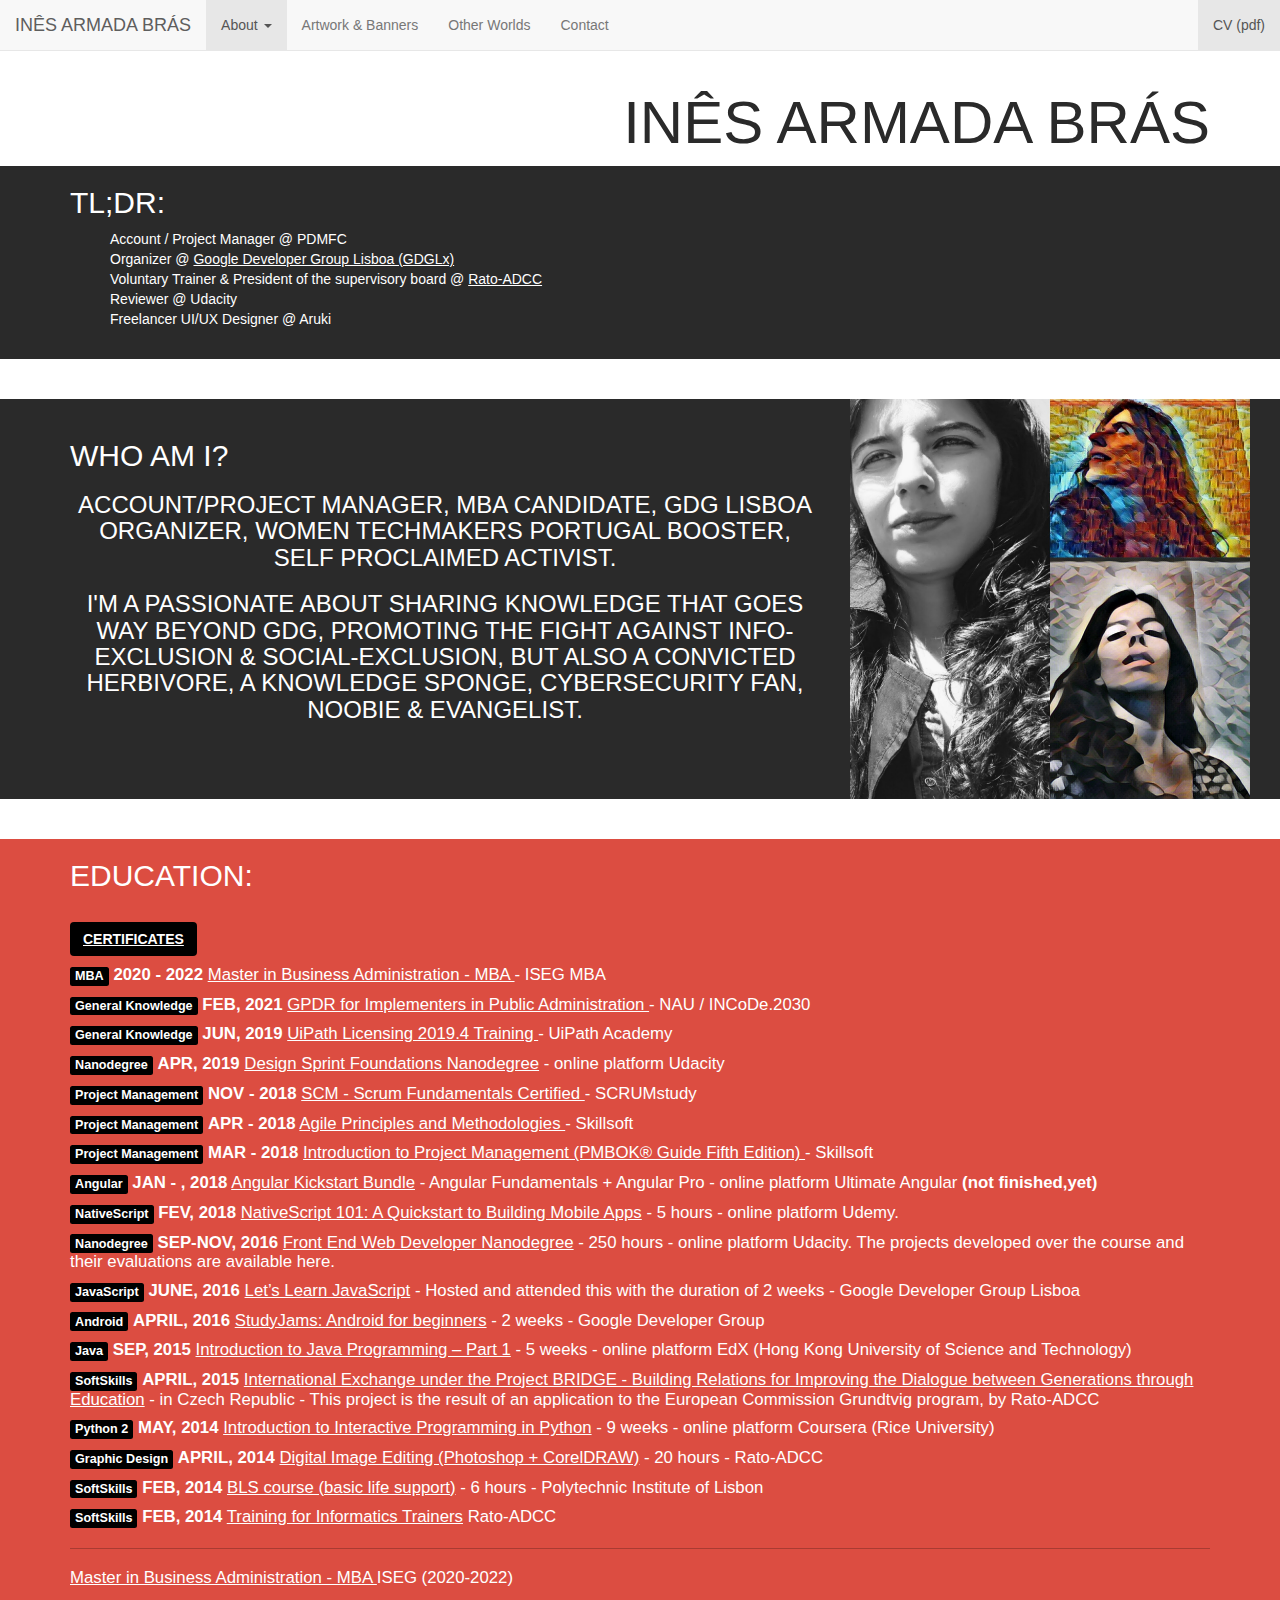
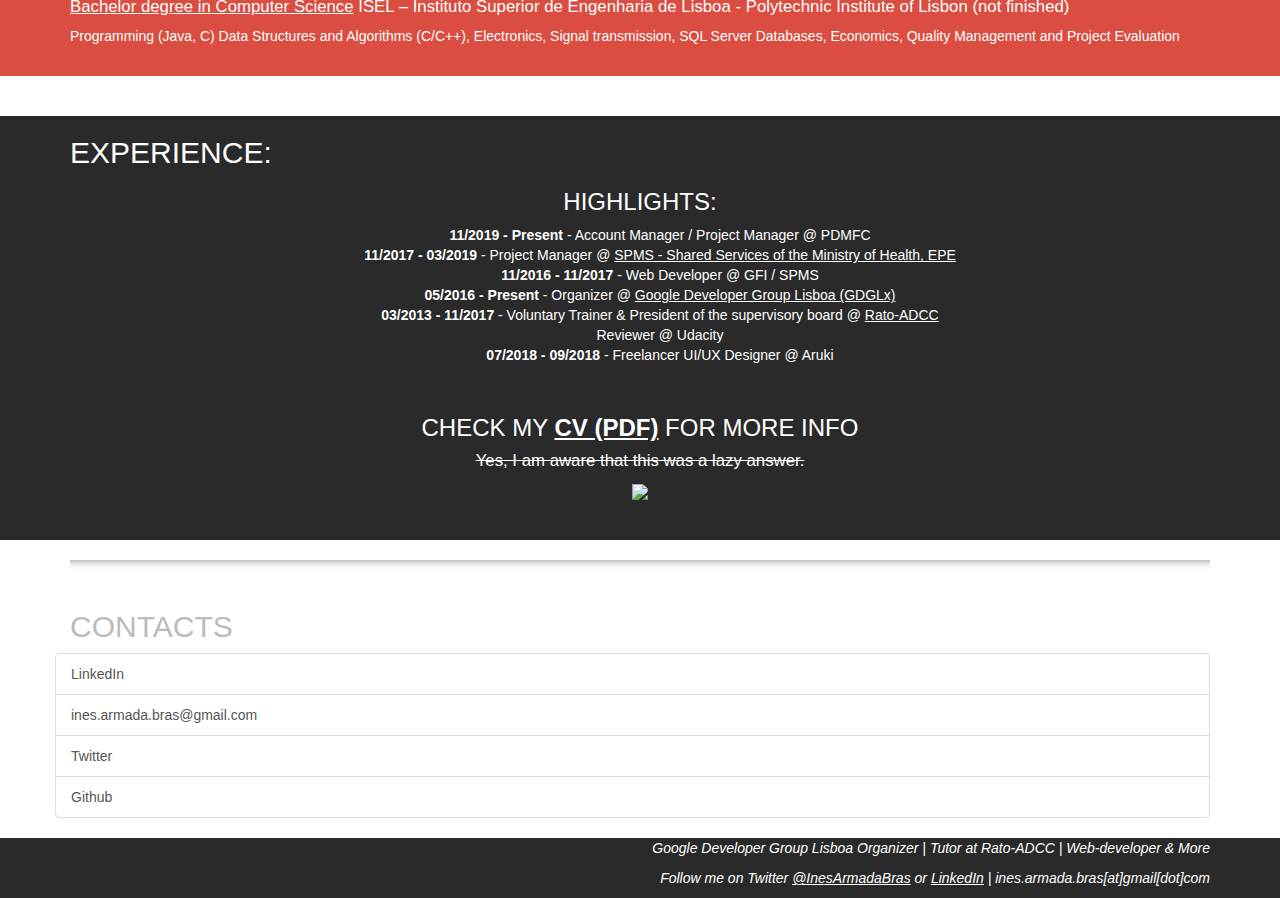
==== index.html @ a8782c2c "Update index.html" ====
<!DOCTYPE html>
<html lang="en">
    <head>
        <meta charset="utf-8">
        <meta http-equiv="X-UA-Compatible" content="IE=edge">
        <meta name="viewport" content="width=device-width, initial-scale=1.0" />
        <title>Ines Armada Bras</title>
        <link rel="stylesheet" href="css/normalize.min.css">
        <link rel="stylesheet" href="css/bootstrap.min.css">

        <style>
            body,p{color:#2a2a2a}.articlethin H4,.textwho,body{font-family:Lato,sans-serif}.textbg1 a,.textbg2 a{text-decoration:underline}*{-webkit-box-sizing:border-box;-moz-box-sizing:border-box;-ms-box-sizing:border-box;box-sizing:border-box}body{padding-top:70px;font-weight:300}.text-thin,.textwho{font-weight:100}h1,h2,h3{text-transform:uppercase}.text-muted{color:#bcbbbb}.container hr{height:10px;border:0;box-shadow:inset 0 10px 10px -10px rgba(0,0,0,.5)}.logo{margin-top:20px}.logo img{max-height:100px;height:100%}.title-super{font-size:60px}.subtitle{color:#dc4c40}.textbg1,.textbg1 a,.textbg1 p,.textbg1 small,.textbg2 a,em{color:#fff}.images img{border:1px solid #6f9f75}footer{text-align:right;flex-direction:column;vertical-align:text-bottom}@media only screen and (max-width:500px){.logo img{max-height:80px;height:100%;margin-top:10px}}ul{list-style-type:none}.bg1{background-color:#2a2a2a}.bg2{background-color:#dc4d41}.bg3{background-color:#f4aa0b}.who{margin-bottom:0;margin-top:0}.articlethin H4{font-weight:300;font-size:1.2em}.black{color:#000}.tag-black{background:#000;color:#fff}.thin hr{height:1px;border:0;box-shadow:0}@media only screen and (max-width:500px){.me img{position:center;margin:auto;width:100%;padding:10px}}.fa{margin-right:10px;padding-right:10px}
        </style>

    </head>
    <body>
        <nav class="navbar navbar-default navbar-fixed-top">
            <div class="container-fluid">
                <!-- Brand and toggle get grouped for better mobile display -->
                <div class="navbar-header">
                    <button type="button" class="navbar-toggle collapsed" data-toggle="collapse" data-target="#bs-example-navbar-collapse-1" aria-expanded="false">
                    <span class="sr-only">Toggle navigation</span>
                    <span class="icon-bar"></span>
                    <span class="icon-bar"></span>
                    <span class="icon-bar"></span>
                    </button>
                    <a class="navbar-brand text-thin" href="#">INÊS ARMADA BRÁS</a>
                </div>
                <div class="collapse navbar-collapse" id="bs-example-navbar-collapse-1">
                    <ul class="nav navbar-nav">

                        <li class="active dropdown">
                            <a href="#" class="dropdown-toggle" data-toggle="dropdown" role="button" aria-haspopup="true" aria-expanded="false">About <span class="caret"></span></a>
                            <ul class="dropdown-menu">
                                <li><a href="#tldr">TL;DR</a>
                                </li>
                                <li><a href="#whoami">Who am I?</a>
                                </li>
                                <li><a href="#education">Education</a>
                                </li>
                                <li><a href="#exp">Exp</a>
                                </li>

                            </ul>
                        </li>

                        <!--<li class="dropdown">
                            <a href="#" class="dropdown-toggle" data-toggle="dropdown" role="button" aria-haspopup="true" aria-expanded="false">Projects <span class="caret"></span></a>
                            <ul class="dropdown-menu">
                                <li><a href="#nanodegree">Nanodegree Projects</a>
                                </li>
                                <li role="separator" class="divider"></li>
                                <li><a href="#general">General</a>
                                </li>
                            </ul>
                        </li>
                        <li><a href="#newspapers">Newspapers & More </a>-->
                        </li>
                        <li><a href="gallery.html">Artwork & Banners</a>
                        </li>
                        <li><a href="https://inesarmadabras.portfoliobox.net/outrosprojectos">Other Worlds</a>
                        </li>
                        <li><a href="#contact">Contact</a>
                        </li>
                    </ul>
                    <ul class="nav navbar-nav navbar-right">
                        <li class="active"><a href="https://drive.google.com/open?id=0B-LnqCYP1RM3Q1ZCM2tGcGJHWlk">CV (pdf)</a>
                        </li>
                    </ul>
                </div>
            </div>
        </nav>
        <div id="max-container">
            <div class="container">
                <!-- CONTAINER: TITLES-->
                <header class="row">
                    <div class="titles col-md-12 text-right text-uppercase">
                        <h1 class="title-super text-thin">Inês Armada Brás</h1>
                    </div>
                </header>
            </div>
            <!-- CONTAINER: TITLES END-->
            <div id="tldr" class="bg1 textbg1">
                <!-- container w/ background -->
                <div class="container">
                    <!-- intro START -->
                    <section class="row">
                        <div class="col-md-12">
                            <h2 class="text-thin">TL;DR:</h2>
                            <article>
                                <ul>
                                    <li>Account / Project Manager @ PDMFC </li>
                                    <li> Organizer @ <a href="http://gdglisbon.xyz">Google Developer Group Lisboa (GDGLx)</a> </li>
                                    <li> Voluntary Trainer & President of the supervisory board @ <a href="http://rato-adcc.pt/index.php/pt/rato-adcc/quem-somos">Rato-ADCC</a> </li>
                                    <li> Reviewer @ Udacity</li>
                                    <li> Freelancer UI/UX Designer @ Aruki</li>
                                 
                                    
                                </ul>
                               <br>
                            </article>

                        </div>
                    </section>
                </div>
                <!-- intro END -->
            </div>
            <!-- container w/ background END -->
<br><br>
            <div id="whoami" class="bg1 textbg1">
                <!-- container w/ background -->
                <div  class="container">
                    <!-- intro START -->
                    <section class="row">

                            <article class="who">

                                <div class="col-xs-12 col-md-8">
                                    <br>
                                    <h2 class="text-thin">Who am I?</h2>
                                    <h3 class="text-center textwho">Account/Project Manager, MBA candidate, GDG Lisboa Organizer, Women Techmakers Portugal Booster, self proclaimed activist.</h3>
                                    <h3 class="text-center textwho">I'm a passionate about sharing knowledge that goes way beyond GDG,
                                    promoting the fight against info-exclusion & social-exclusion, but also a
                                    convicted herbivore, a knowledge sponge, cybersecurity fan, noobie & evangelist. </h3>


                                    <h3><a href="https://twitter.com/@InesArmadaBras"><i class="fa fa-twitter" aria-hidden="true"></i></a>
                                        <a href="https://medium.com/@InesArmadaBras"><i class="fa fa-medium" aria-hidden="true"></i></a>
                                        <a href="https://plus.google.com/+InesArmadaBras"><i class="fa fa-google-plus-official" aria-hidden="true"></i></a>
                                        <a href="https://github.com/inesarmadabras"><i class="fa fa-github" aria-hidden="true"></i></a>
                                        <a href="https://www.linkedin.com/in/inesarmadabras/"><i class="fa fa-linkedin" aria-hidden="true"></i></a>
                                        <a href="https://t.me/iabras"><i class="fa fa-telegram" aria-hidden="true"></i></a>
                                      

                                    </h3>

                                </div>
                                <div class="col-xs-12 col-md-4 me">
                                    <img width="400px" align="center"  src="images\pic1.jpg">
                                </div>


                            </article>


                    </section>
                </div>
                <!-- intro END -->
            </div>
            <!-- container w/ background END -->
            <br><br>
            <div id="education" class="bg2 textbg1">
                <!-- container w/ background -->
                <div id="intro" class="container">
                    <!-- intro START -->
                    <section class="row">
                        <div class="col-md-12">
                            <h2 class="text-thin">Education:</h2>
                          
                           <br><a href="https://drive.google.com/open?id=1KNKcUapvrqcTPhxHJ2Tp8j8IBgNUdBYh" class="btn tag-black"><strong>CERTIFICATES</strong></a>
      
                      
                            <article class="articlethin thin">
                                <H4><span class="tag tag-black">MBA</span> <b>2020 - 2022</b> <u>Master in Business Administration - MBA </u> - ISEG MBA</H4>
                                
                                 <H4><span class="tag tag-black">General Knowledge</span> <b>FEB, 2021</b> <u>GPDR for Implementers in Public Administration </u> - NAU / INCoDe.2030</H4>
                                
                                <H4><span class="tag tag-black">General Knowledge</span> <b>JUN, 2019</b> <u>UiPath Licensing 2019.4 Training </u> - UiPath Academy</H4>
                                
                                <H4><span class="tag tag-black">Nanodegree</span> <b>APR, 2019</b> <u>Design Sprint Foundations Nanodegree</u> - online platform Udacity</H4>
            
                                <H4><span class="tag tag-black">Project Management </span> <b>NOV - 2018</b> <u> SCM - Scrum Fundamentals Certified </u> - SCRUMstudy </b> </H4>
                            
                                <H4><span class="tag tag-black">Project Management </span> <b>APR - 2018</b> <u> Agile Principles and Methodologies </u> - Skillsoft </b> </H4>

                                <H4><span class="tag tag-black">Project Management </span> <b>MAR - 2018</b> <u>Introduction to Project Management (PMBOK® Guide Fifth Edition) </u> - Skillsoft </b> </H4>
                               
                                <H4><span class="tag tag-black">Angular</span> <b>JAN -  , 2018</b> <u>Angular Kickstart Bundle</u> - Angular Fundamentals + Angular Pro - online platform Ultimate Angular <b>(not finished,yet)</b> </H4>
                                <H4><span class="tag tag-black">NativeScript</span> <b>FEV, 2018</b> <u>NativeScript 101: A Quickstart to Building Mobile Apps</u> - 5 hours - online platform Udemy. </H4>
                                <H4><span class="tag tag-black">Nanodegree</span> <b>SEP-NOV, 2016</b> <u>Front End Web Developer Nanodegree</u> - 250 hours - online platform Udacity. The projects developed over the course and their evaluations are available
                                        here. </H4>

                                <H4><span class="tag tag-black">JavaScript</span> <b>JUNE, 2016</b> <u> Let’s Learn JavaScript</u> - Hosted and attended this with the duration of 2 weeks - Google Developer Group Lisboa</H4>

                                <H4><span class="tag tag-black">Android</span> <b>APRIL, 2016</b> <u> StudyJams: Android for beginners</u> - 2 weeks -  Google Developer Group</H4>

                                <H4><span class="tag tag-black">Java</span> <b>SEP, 2015</b> <u>Introduction to Java Programming – Part 1</u> -  5 weeks - online platform EdX (Hong Kong University of Science and Technology)</H4>

                                <H4><span class="tag tag-black">SoftSkills</span> <b>APRIL, 2015</b> <u>International Exchange under the Project BRIDGE - Building Relations for
                                    Improving the Dialogue between Generations through Education</u> -  in Czech Republic - This project is the result of an application to the European Commission Grundtvig
                                    program, by Rato-ADCC</H4>

                                <H4><span class="tag tag-black">Python 2</span> <b>MAY, 2014</b> <u>Introduction to Interactive Programming in Python</u> - 9 weeks - online platform Coursera (Rice University)</H4>

                                <H4><span class="tag tag-black">Graphic Design</span> <b>APRIL, 2014</b> <u>Digital Image Editing (Photoshop + CorelDRAW)</u> - 20 hours - Rato-ADCC</H4>
                                <H4><span class="tag tag-black">SoftSkills</span> <b>FEB, 2014</b> <u>BLS course (basic life support)</u> - 6 hours - Polytechnic Institute of Lisbon</H4>
                                <H4><span class="tag tag-black">SoftSkills</span> <b>FEB, 2014</b> <u>Training for Informatics Trainers</u> Rato-ADCC</H4>
                                <hr>

                    <H4><u>Master in Business Administration - MBA </u>  ISEG (2020-2022)</H4>
                    <H4><u>Bachelor degree in Computer Science</u>  ISEL – Instituto Superior de Engenharia de Lisboa - Polytechnic Institute of Lisbon (not finished)</H4>
                                <p>Programming (Java, C) Data Structures and Algorithms (C/C++), Electronics, Signal
                                transmission, SQL Server Databases, Economics, Quality Management and Project
                                    Evaluation</p>
                                <br>
                            </article>

                        </div>
                    </section>
                </div>
                <!-- intro END -->
            </div>
            <!-- container w/ background END -->
            <br><br>
            <div id="exp" class="bg1 textbg1">
                <!-- container w/ background -->
                <div  class="container">
                    <!-- intro START -->
                    <section class="row">
                        <div class="col-md-12">
                            <h2 class="text-thin">Experience:</h2>
                            <article class="articlethin thin text-center">
                                            <h3>Highlights:</h3>             
                                <ul>
                                    <li><b>11/2019 - Present</b> -  Account Manager / Project Manager @ PDMFC</a> </li>
                                    <li><b>11/2017 - 03/2019</b> -  Project Manager @ <a href="http://spms.min-saude.pt/a-spms/">  SPMS - Shared Services of the Ministry of Health, EPE</a> </li>
                            <li><b>11/2016 - 11/2017</b> -  Web Developer @ GFI / SPMS</a> </li>        
                            <li><b>05/2016 - Present</b> - Organizer @ <a href="http://gdglisbon.xyz">Google Developer Group Lisboa (GDGLx)</a> </li>
                                    <li><b>03/2013 - 11/2017</b> - Voluntary Trainer & President of the supervisory board @ <a href="http://rato-adcc.pt/index.php/pt/rato-adcc/quem-somos">Rato-ADCC</a> </li>
                                    <li> Reviewer @ Udacity</li>
                                    <li> <b>07/2018 - 09/2018 </b> - Freelancer UI/UX Designer @ Aruki</li>
                                 
                                    
                                </ul>
                               <br>
                         
                                <h3>Check my <a href="https://drive.google.com/open?id=0B-LnqCYP1RM3Q1ZCM2tGcGJHWlk"><b>CV (pdf)</b></a> for more info</H4>
                                <h4><strike>Yes, I am aware that this was a lazy answer.</strike></h4>
                                    <img width="150px" src="http://i.imgur.com/nHHwMQR.gif">
                                    <br> <br> <br>
                            </article>

                        </div>
                    </section>
                </div>
                <!-- intro END -->
            </div>
            <!-- container w/ background END -->

 <!--
            <div id="nanodegree" class="container">
                <section class="row">
                    <div class="col-md-12">
                        <br> <br>
                        <h2 class="text-muted">Projects</h2>
                   
                        <h3 class="text-muted">Udacity FrontEnd Web Developer Nanodegree Projects</h3>
                    </div>
                </section>
                <section class="row">
                    <div class="col-md-12">
                        <h4 class="text-center">Between September and November 2016 I did an online course through Udacity platform - Front End Web Developer Nanodegree. It was an enriching experience in which I had the opportunity to improve my knowledge of front-end development, learning new techniques and tools. These are the projects over the 6 modules of the course, with the revisions.</h4>
                        <span class="tag tag-black">HTML</span>
                        <span class="tag tag-black">CSS</span>
                        <span class="tag tag-primary">Bootstrap</span>
                        <span class="tag tag-black">JavaScript</span>
                        <span class="tag tag-black">jQuery</span>
                        <span class="tag tag-black">OOP</span>
                        <span class="tag tag-primary">Web Performance </span>
                        <span class="tag tag-primary">KnockoutJS</span>
                        <span class="tag tag-black">third-party APIs</span>
                        <span class="tag tag-black">JavaScript Testing</span>
                        <div class="text-right"><br><a href="certificate.pdf" class="btn tag-black"><strong>CERTIFICATE</strong></a>
                       <a href="https://www.udacity.com/course/front-end-web-developer-nanodegree--nd001" class="btn btn-primary"><strong>LEARN MORE ABOUT THIS COURSE HERE</strong></a>
                            <br>
                        </div>
                    </div>
                </section>
                <br>
                <section class="projects row text-center">
     
                    <article class="col-md-4">
                        <img class="images img-responsive" src="images/f4.png" alt="Taxi vs Uber Game" data-toggle="modal" data-target="#project4">
                        <h3 class="imgtitle">Nanodegree: Taxi vs Uber Game</h3>
                        <p><a href="https://inesarmadabras.github.io/TaxiVSUber_Arcade">inesarmadabras.github.io/TaxiVSUber_Arcade</a>
                        </p>
                    </article>
                    <article class="col-md-4">
                        <img class="images img-responsive" src="images/f6.png" alt="Neighborhood Map" data-toggle="modal" data-target="#project6">
                        <h3 class="imgtitle">Nanodegree: Neighborhood Map</h3>
                        <p><a href="https://inesarmadabras.github.io/nanodegree-neighborhood-map2/dist">inesarmadabras.github.io/Neighborhood-Map-Project</a>
                        </p>
                    </article>
                    <article class="col-md-4">
                        <img class="images img-responsive" src="images/f5.png" alt="Udacity Resume" data-toggle="modal" data-target="#project5">
                        <h3 class="imgtitle">Nanodegree: Resume</h3>
                        <p><a href="https://inesarmadabras.github.io/P2-Udacity-Resume/">inesarmadabras.github.io/P2-Udacity-Resume</a>
                        </p>
                    </article>
                </section>
                <section class="projects row text-center">
                  
                    <article class="col-md-4">
                        <img class="images img-responsive" src="images/f7.png" alt="Website Optimization" data-toggle="modal" data-target="#project7">
                        <h3 class="imgtitle">Nanodegree: Website Optimization</h3>
                        <p><a href="https://github.com/inesarmadabras/P4-Website-Optimization">github.com/inesarmadabras/P4-Website-Optimization</a>
                        </p>
                    </article>
                    <article class="col-md-4">
                        <img class="images img-responsive" src="images/f8.png" alt="Jasmine" data-toggle="modal" data-target="#project8">
                        <h3 class="imgtitle">Nanodegree: Write tests with Jasmine</h3>
                        <p><a href="https://github.com/inesarmadabras/feedreaderTests/">github.com/inesarmadabras/feedreaderTests</a>
                        </p>
                    </article>
                </section>
                <section class="row">
                    <div class="col-md-12">
                        <h3>INFO:</h3>
                        <p><strong>This portfolio was also a project from the Front-End Web Developer Nanodegree. </strong>The task was to replicate a design mockup in HTML and CSS and develop a responsive website that displays images, descriptions and links to each of the portfolio projects completed throughout the course of the Front-End Web Developer Nanodegree.</p>
                        <br>
                        <div class="text-center">
                            <a href="https://review.udacity.com/#!/reviews/253945/shared" class="btn btn-default">[Check the Project Review]</a>
                            <a href="https://github.com/inesarmadabras/inesarmadabras.github.io" class="btn btn-default">Check the Repository</a>
                        </div>
                    </div>
                </section>
                <br>
            </div>
            <div id="nanodegree-modals">
          
                <div class="modal fade" id="project4" tabindex="-1" role="dialog" aria-labelledby="myModalLabel4" aria-hidden="true">
                    <div class="modal-dialog">
                        <div class="modal-content">
                            <div class="modal-header">
                                <h4 class="modal-title" id="myModalLabel4">Taxi VS Uber Arcade</h4>
                            </div>
                            <div class="modal-body">
                                <img class="img-responsive" src="images/f4.png" alt="printscreen Taxi VS Uber Arcade">
                                <br>Taxi vs Uber Arcade is a variation of the classic Frogger arcade game....adapted to one of the hottest topics of the year: the war between Taxis and Uber! In this game, you can play with Uber, Cabify, or with the Secretary of State José Mendes, from Portugal. Made for Front-End Nanodegree - Udacity
                                <br><a href="https://review.udacity.com/#!/reviews/260178/shared" class="btn btn-default">[Check the Project Review]</a>
                            </div>
                            <div class="modal-footer">
                                <button type="button" class="btn btn-default" data-dismiss="modal">Close</button>
                                <a href="https://inesarmadabras.github.io/TaxiVSUber_Arcade" class="btn btn-default">Go</a>
                            </div>
                        </div>
                    </div>
                </div>
        
                <div class="modal fade" id="project5" tabindex="-1" role="dialog" aria-labelledby="myModalLabel5" aria-hidden="true">
                    <div class="modal-dialog">
                        <div class="modal-content">
                            <div class="modal-header">
                                <h4 class="modal-title" id="myModalLabel5">Udacity Resume</h4>
                            </div>
                            <div class="modal-body">
                                <img class="img-responsive" src="images/f5.png" alt="printscreen resume">
                                <br>In this project, I had to build JSON objects, using jQuery’s functions, JavaScript methods and the Google Maps API.
                                <br><a href="https://github.com/inesarmadabras/P2-Udacity-Resume" class="btn btn-default">Check the repository here</a>
                                <br><a href="https://review.udacity.com/#!/reviews/254660/shared" class="btn btn-default">Check the Project Review</a>
                            </div>
                            <div class="modal-footer">
                                <button type="button" class="btn btn-default" data-dismiss="modal">Close</button>
                                <a href="https://inesarmadabras.github.io/P2-Udacity-Resume" class="btn btn-default">Go</a>
                            </div>
                        </div>
                    </div>
                </div>

                <div class="modal fade" id="project6" tabindex="-1" role="dialog" aria-labelledby="myModalLabel6" aria-hidden="true">
                    <div class="modal-dialog">
                        <div class="modal-content">
                            <div class="modal-header">
                                <h4 class="modal-title" id="myModalLabel6">Neighborhood Map</h4>
                            </div>
                            <div class="modal-body">
                                <img class="img-responsive" src="images/f6.png" alt="printscreen resume"> The goal of this project is to develop a single-page application featuring a map of a neighborhood (In my case, Lisbon & Margem Sul). This project is built using <strong>Google Maps API</strong>, <strong>Google Street View Image API</strong>, <strong>Flickr API</strong> and <strong>knockoutjs framework</strong>.
                                <a href="https://github.com/inesarmadabras/nanodegree-neighborhood-map2" class="btn btn-default">Check the repository here</a>
                                <br><a href="https://review.udacity.com/#!/reviews/269463/shared" class="btn btn-default">Check the Project Review</a>
                            </div>
                            <div class="modal-footer">
                                <button type="button" class="btn btn-default" data-dismiss="modal">Close</button>
                                <a href="https://inesarmadabras.github.io/nanodegree-neighborhood-map2/dist" class="btn btn-default">Go</a>
                            </div>
                        </div>
                    </div>
                </div>
      
                <div class="modal fade" id="project7" tabindex="-1" role="dialog" aria-labelledby="myModalLabel7" aria-hidden="true">
                    <div class="modal-dialog">
                        <div class="modal-content">
                            <div class="modal-header">
                                <h4 class="modal-title" id="myModalLabel7">printscreen Website-Optimization</h4>
                            </div>
                            <div class="modal-body">
                                <img class="img-responsive" src="images/f7.png" alt="printscreen resume">
                                <br>I had to optimize index.html to achieve a score of 90 in PageSpeed, and main.js to achieve 60 fps in pizza.html. For this I used some techniques, such eliminate render-blocking JS and CSS, create minimized versions of all css and js files, use a strong compression rate in images and other techniques related to Cache Optimization.
                                <br><a href="https://review.udacity.com/#!/reviews/260974/shared" class="btn btn-default">[Check the Project Review]</a>
                            </div>
                            <div class="modal-footer">
                                <button type="button" class="btn btn-default" data-dismiss="modal">Close</button>
                                <a href="https://github.com/inesarmadabras/P4-Website-Optimization/" class="btn btn-default">Go</a>
                            </div>
                        </div>
                    </div>
                </div>
             
                <div class="modal fade" id="project8" tabindex="-1" role="dialog" aria-labelledby="myModalLabel8" aria-hidden="true">
                    <div class="modal-dialog">
                        <div class="modal-content">
                            <div class="modal-header">
                                <h4 class="modal-title" id="myModalLabel8">printscreen Jasmine Tests</h4>
                            </div>
                            <div class="modal-body">
                                <img class="img-responsive" src="images/f8.png" alt="printscreen resume">
                                <br>In this project, I had to write tests for a web-based application that reads RSS feeds. To do this, I had to use the Jasmine framework. Jasmine is a behavior-driven development framework for testing JavaScript code. It does not depend on any other JavaScript frameworks. It does not require a DOM. And it has a clean, obvious syntax so that you can easily write tests.
                                <br><a href="https://review.udacity.com/#!/reviews/265287/shared" class="btn btn-default">[Check the Project Review]</a>
                            </div>
                            <div class="modal-footer">
                                <button type="button" class="btn btn-default" data-dismiss="modal">Close</button>
                                <a href="https://github.com/inesarmadabras/feedreaderTests" class="btn btn-default">Go</a>
                            </div>
                        </div>
                    </div>
                </div>
            </div>
         
            <div id="otherprojects" class="bg1 textbg1">
                <div id="general" class="container">
                    <section class="row">
                        <div class="col-md-12">
                            <br> <br>
                            <h2 class="text-muted">Other Projects</h2>
                        </div>
                    </section>
                    <section class="projects row text-center">
                      
                        <article class="col-md-4">
                            <img class="images img-responsive" src="images/f1.png" alt="My Site" data-toggle="modal" data-target="#project1">
                            <h3 class="textbg1 imgtitle">My Site Experience (2016)</h3>
                            <p><a href="http://inesarmadabras.6te.net/">inesarmadabras.6te.net</a>
                            </p>
                        </article>
                        <article class="col-md-4">
                            <img class="images img-responsive" src="images/f2.png" alt="The Others" data-toggle="modal" data-target="#project2">
                            <h3 class="textbg1 imgtitle">The Others</h3>
                            <p><a href="http://osoutros.rato-adcc.pt">osoutros.rato-adcc.pt</a>
                            </p>
                        </article>
                        <article class="col-md-4">
                            <img class="images img-responsive" src="images/f9.png" alt="Lista I" data-toggle="modal" data-target="#projecti">
                            <h3 class="textbg1 imgtitle">Lista I - É tempo de mudar</h3>
                            <p><a href="http://listai.eu5.org/">listai.eu5.org/</a>
                            </p>
                        </article>
                    </section>
                    <section class="projects row text-center">
                        
                        <article class="col-md-4">
                            <img class="images img-responsive" src="images/f10.png" alt="One Template" data-toggle="modal" data-target="#projectone">
                            <h3 class="textbg1 imgtitle">One Template</h3>
                            <p><a href="http://inesarmadabras.portfoliobox.net/jornaispublicaes">inesarmadabras.portfoliobox.net</a>
                            </p>
                        </article>
                        <article class="col-md-4">
                            <img class="images img-responsive" src="images/f11.png" alt="OldWebsite" data-toggle="modal" data-target="#projectold">
                            <h3 class="textbg1 imgtitle">My Old Website (2013-2016)</h3>
                            <p><a href="http://inesarmadabras.6te.net/old/">inesarmadabras.6te.net/old</a>
                            </p>
                        </article>
                    </section>
                </div>
            </div>
-->
  <!--      
            <div id="otherprojects-modals">
 
                <div class="modal fade" id="project1" tabindex="-1" role="dialog" aria-labelledby="myModalLabel1" aria-hidden="true">
                    <div class="modal-dialog">
                        <div class="modal-content">
                            <div class="modal-header">
                                <h4 class="modal-title" id="myModalLabel1">My Website.</h4>
                            </div>
                            <div class="modal-body">
                                <img class="img-responsive" src="images/f1.png" alt="My Site">
                                <br>It's only in Portuguese (sorry) but you can download my CV in english.
                            </div>
                            <div class="modal-footer">
                                <button type="button" class="btn btn-default" data-dismiss="modal">Close</button>
                                <a href="http://inesarmadabras.6te.net/" class="btn btn-default">Go</a>
                            </div>
                        </div>
                    </div>
                </div>
                
                <div class="modal fade" id="project2" tabindex="-1" role="dialog" aria-labelledby="myModalLabel2" aria-hidden="true">
                    <div class="modal-dialog">
                        <div class="modal-content">
                            <div class="modal-header">
                                <h4 class="modal-title" id="myModalLabel2">The Others</h4>
                            </div>
                            <div class="modal-body">
                                <img class="img-responsive" src="images/f2.png" alt="The Others">
                                <br>I collaborated on an HTML5-based educational web app (digital book), under the project "The Others". This project aimed the creation of an online toolkit in the field of Human Rights Education from a long term role playing game.
                            </div>
                            <div class="modal-footer">
                                <button type="button" class="btn btn-default" data-dismiss="modal">Close</button>
                                <a href="http://osoutros.rato-adcc.pt" class="btn btn-default">Go</a>
                            </div>
                        </div>
                    </div>
                </div>
              
                <div class="modal fade" id="projecti" tabindex="-1" role="dialog" aria-labelledby="myModalLabeli" aria-hidden="true">
                    <div class="modal-dialog">
                        <div class="modal-content">
                            <div class="modal-header">
                                <h4 class="modal-title" id="myModalLabeli">Lista I</h4>
                            </div>
                            <div class="modal-body">
                                <img class="img-responsive" src="images/f9.png" alt="listai">
                                <br>Developed under the election campaign for the ISEL Student Association. I did the logo, posters, did the editing of all images and graphics components for the campaign.
                            </div>
                            <div class="modal-footer">
                                <button type="button" class="btn btn-default" data-dismiss="modal">Close</button>
                                <a href="http://listai.eu5.org/" class="btn btn-default">Go</a>
                            </div>
                        </div>
                    </div>
                </div>
              
                <div class="modal fade" id="projectone" tabindex="-1" role="dialog" aria-labelledby="myModalLabelone" aria-hidden="true">
                    <div class="modal-dialog">
                        <div class="modal-content">
                            <div class="modal-header">
                                <h4 class="modal-title" id="myModalLabelone">ONE Template</h4>
                            </div>
                            <div class="modal-body">
                                <img class="img-responsive" src="images/f10_2.png" alt="one">
                                <br>(under construction)
                            </div>
                            <div class="modal-footer">
                                <button type="button" class="btn btn-default" data-dismiss="modal">Close</button>
                            </div>
                        </div>
                    </div>
                </div>
                
                <div class="modal fade" id="projectold" tabindex="-1" role="dialog" aria-labelledby="myModalLabelold" aria-hidden="true">
                    <div class="modal-dialog">
                        <div class="modal-content">
                            <div class="modal-header">
                                <h4 class="modal-title" id="myModalLabelold">My (Old) Website</h4>
                            </div>
                            <div class="modal-body">
                                <img class="img-responsive" src="images/f11.png" alt="one">
                                <br>Just my old personal website.
                            </div>
                            <div class="modal-footer">
                                <button type="button" class="btn btn-default" data-dismiss="modal">Close</button>
                                <a href="http://inesarmadabras.6te.net/old" class="btn btn-default">Go</a>
                            </div>
                        </div>
                    </div>
                </div>
            </div>

            <div id="newspapers" class="container">
                <section class="row">
                    <div class="col-md-12">
                        <br><br>
                        <h2 class="text-muted">Newspapers & +</h2>
                        <span class="tag tag-primary">Adobe InDesign</span>
                        <span class="tag tag-black">Adobe Photoshop</span>
                    </div>
                </section>
                <br>
                <section class="row  text-center">
                    <article class="col-md-4">
                        <img class="images img-responsive" src="images/f3.png" alt="Newspapers" data-toggle="modal" data-target="#project3">
                        <h3 class="imgtitle">ISELeaks / Ignobil</h3>
                        <p><a href="http://inesarmadabras.portfoliobox.net/jornaispublicaes">inesarmadabras.portfoliobox.net</a>
                        </p>
                    </article>
                </section>
            </div>
-->
            <!--END newspapers-->
<!-- Modal Project 3-->
<!--
            <div id="newspapers-modals">
                
                <div class="modal fade" id="project3" tabindex="-1" role="dialog" aria-labelledby="myModalLabel3" aria-hidden="true">
                    <div class="modal-dialog">
                        <div class="modal-content">
                            <div class="modal-header">
                                <h4 class="modal-title" id="myModalLabel3">Newspapers & +</h4>
                            </div>
                            <div class="modal-body">
                                <img class="img-responsive" src="images/f3.png" alt="newspapers">
                                <br>I am responsible for the design and promotion on social networks of a small independent academic journal, which has the support of students, alumni, teachers and employees of the ISEL, in which I am student. Available in physical and digital support, with over 150,000 views on blogspot and 300 prints per edition.
                            </div>
                            <div class="modal-footer">
                                <button type="button" class="btn btn-default" data-dismiss="modal">Close</button>
                                <a href="http://inesarmadabras.portfoliobox.net/jornaispublicaes" class="btn btn-default">Go</a>
                            </div>
                        </div>
                    </div>
                </div>
            </div>
-->
            <!--END newspapers-modals -->
            <div id="contact" class="container">
                <hr>
                <section class="row">
                    <div class="col-md-12">
                        <h2 class="text-muted">Contacts</h2>
                    </div>
                </section>
                <section class="row">
                    <div class="col-md-12 list-group">
                        <a href="http://bit.ly/227L9AN" class="list-group-item">LinkedIn</a>
                        <a href="mailto:ines.armada.bras@gmail.com" class="list-group-item">ines.armada.bras@gmail.com</a>
                        <a href="http://twitter.com/@InesArmadaBras" class="list-group-item">Twitter</a>
                        <a href="http://github.com/inesarmadabras/" class="list-group-item">Github</a>
                    </div>
                </section>
            </div>
            <!--END max contacts-->
            <div id="footer" class="bg1 textbg1">
                <footer class="container">
                    <p><em>Google Developer Group Lisboa Organizer | Tutor at Rato-ADCC | Web-developer & More</em>
                    </p>
                    <p><em>Follow me on Twitter  <a href="http://twitter.com/@InesArmadaBras">@InesArmadaBras</a> or <a href="http://bit.ly/227L9AN">LinkedIn</a>   |  ines.armada.bras[at]gmail[dot]com </em>
                    </p>
                </footer>
            </div>
            <!--END footer-->
        </div>
        <!--END max container-->
        <script src="https://use.fontawesome.com/932415884a.js"></script>
        <script src="https://ajax.googleapis.com/ajax/libs/webfont/1.6.16/webfont.js"></script>
        <script>
            WebFont.load({
                google: {
                    families: ['Lato:100,300']
                }
            });
        </script>
        <script type="text/javascript" src="js/jquery-3.1.1.min.js"></script>
        <script type="text/javascript" src="js/bootstrap.min.js"></script>
        
        <a title="Web Analytics" href="http://clicky.com/101064879">
            </a>
        <script src="//static.getclicky.com/js" type="text/javascript"></script>
        <script type="text/javascript">try{ clicky.init(101064879); }catch(e){}</script>
        <noscript><p><img alt="Clicky" width="1" height="1" src="//in.getclicky.com/101064879ns.gif" /></p></noscript>
    </body>
</html>
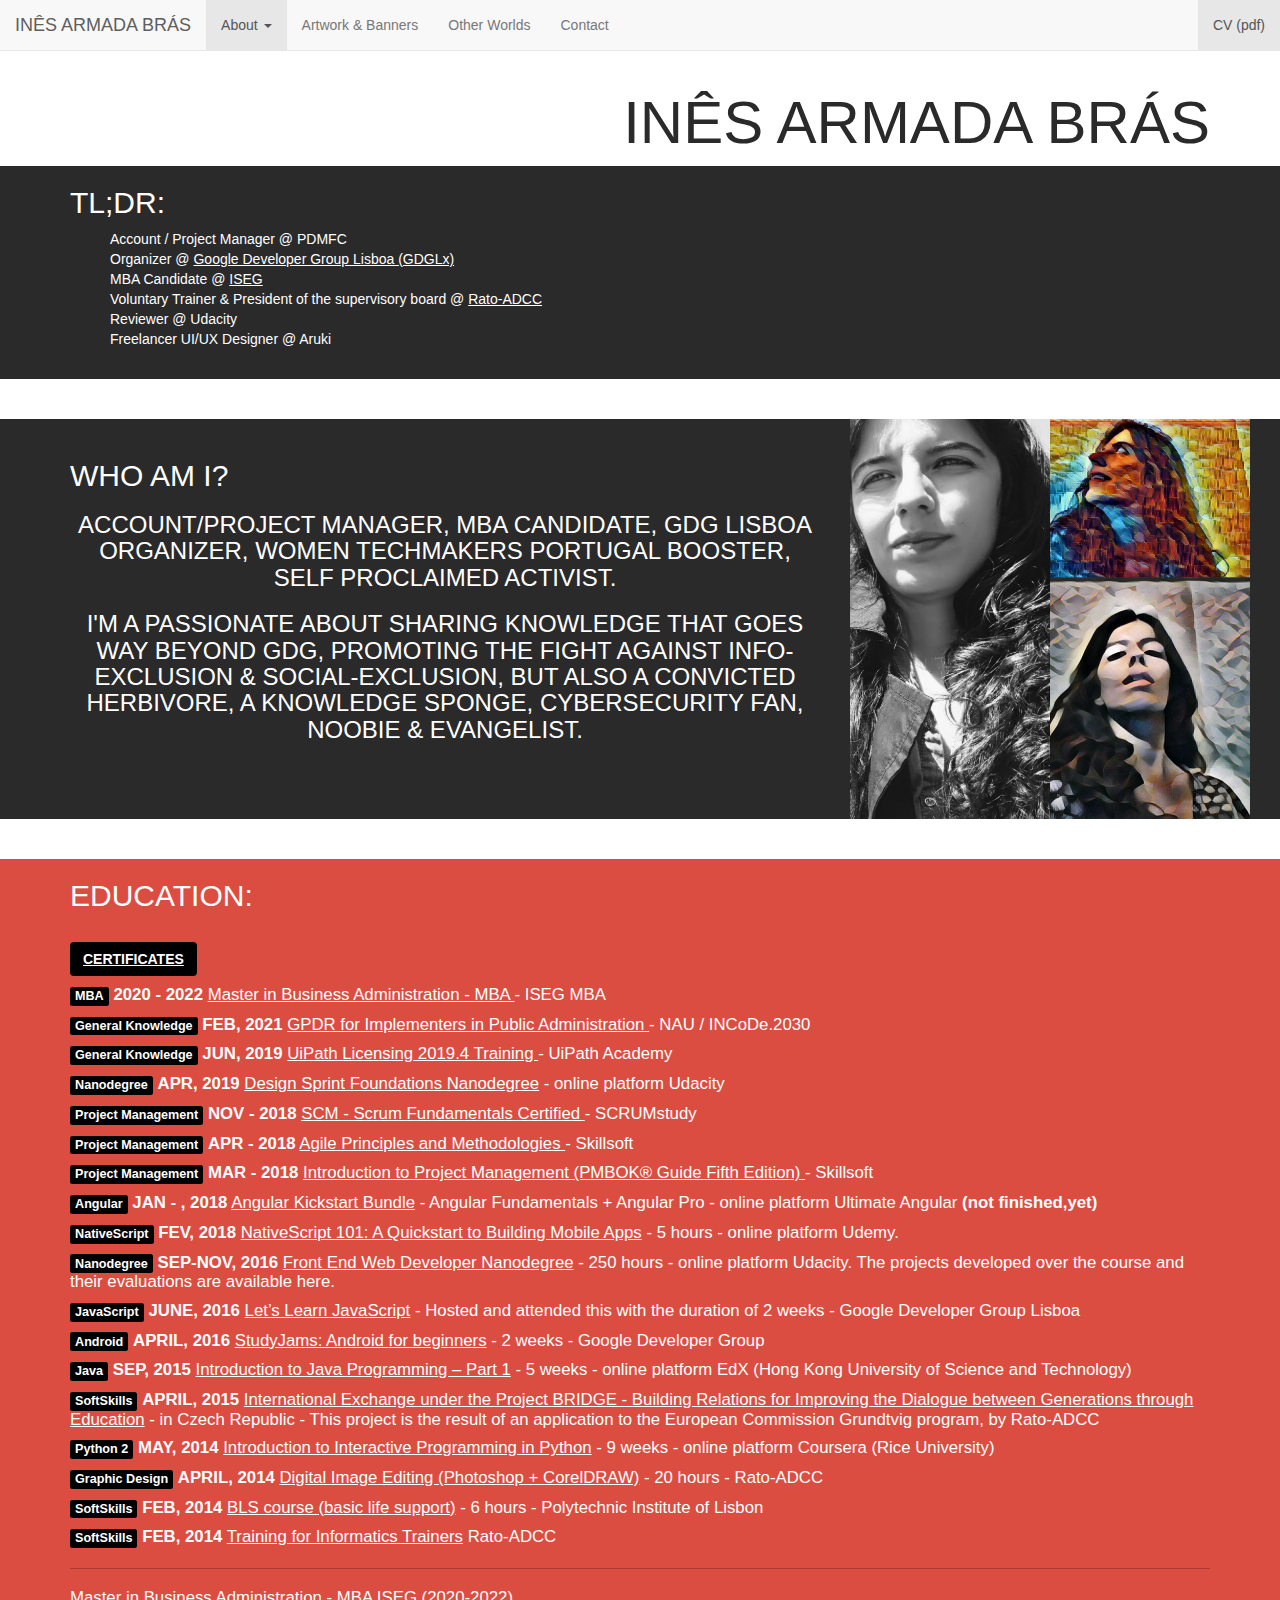
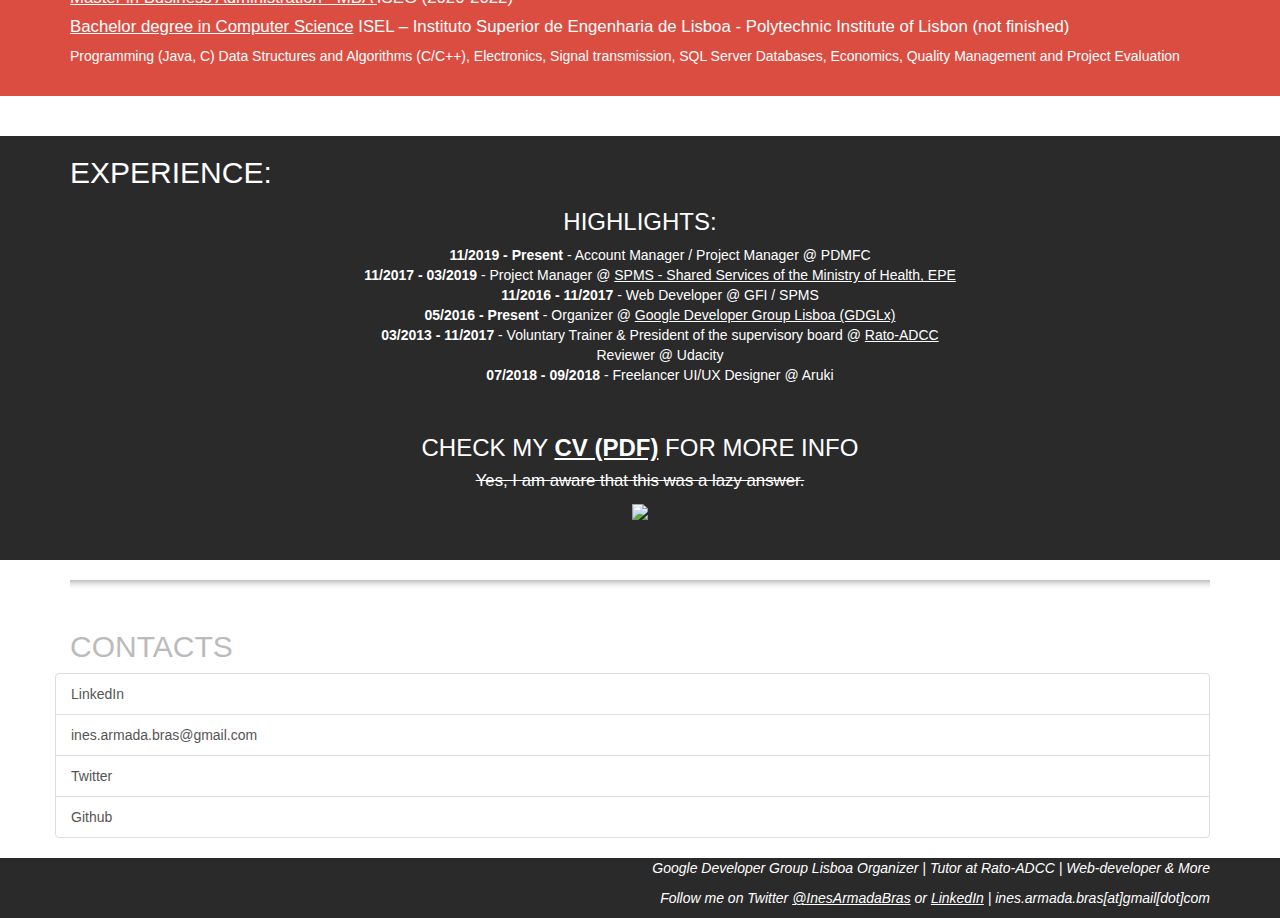
==== commit 43d78ad3: "Update index.html" ====
--- a/index.html
+++ b/index.html
@@ -91,6 +91,7 @@
                                 <ul>
                                     <li>Account / Project Manager @ PDMFC </li>
                                     <li> Organizer @ <a href="http://gdglisbon.xyz">Google Developer Group Lisboa (GDGLx)</a> </li>
+                                    <li> MBA Candidate @ <a href="https://www.idefe.pt/cursos/mba">ISEG</a> </li>
                                     <li> Voluntary Trainer & President of the supervisory board @ <a href="http://rato-adcc.pt/index.php/pt/rato-adcc/quem-somos">Rato-ADCC</a> </li>
                                     <li> Reviewer @ Udacity</li>
                                     <li> Freelancer UI/UX Designer @ Aruki</li>
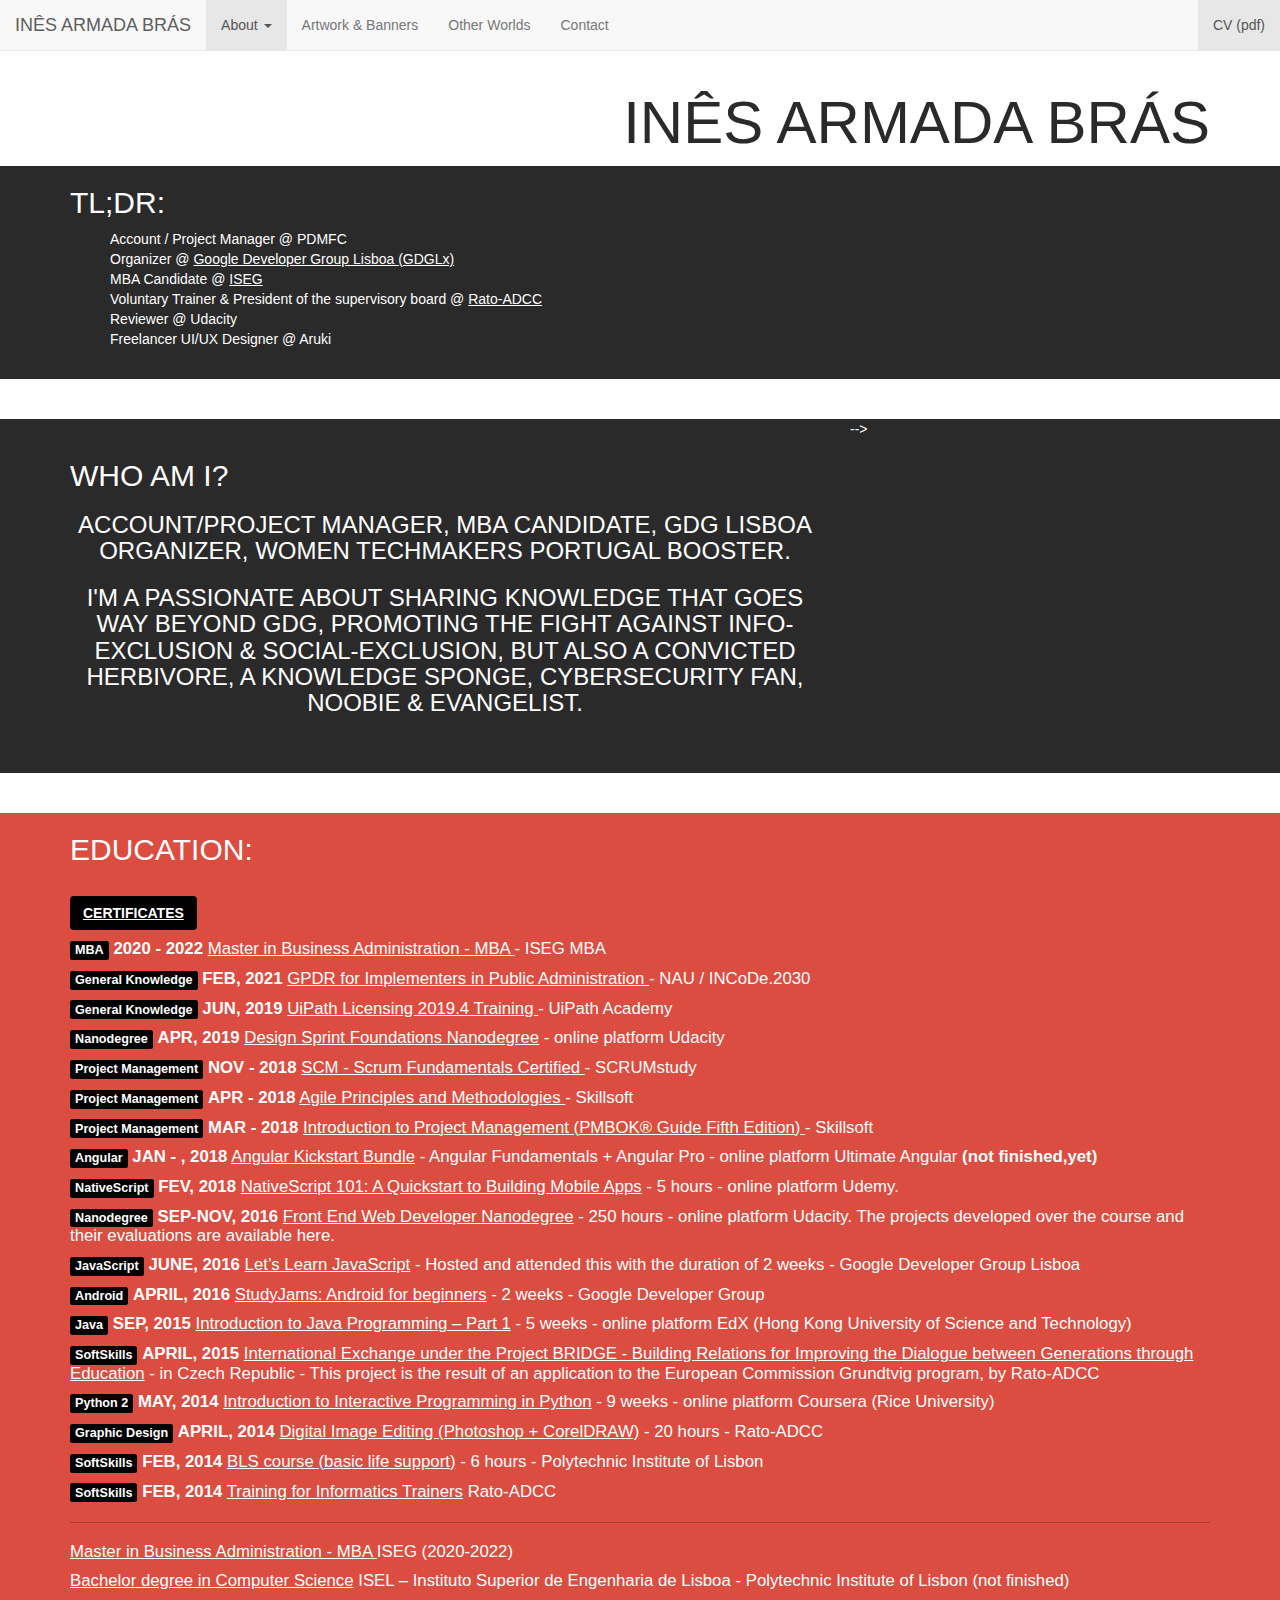
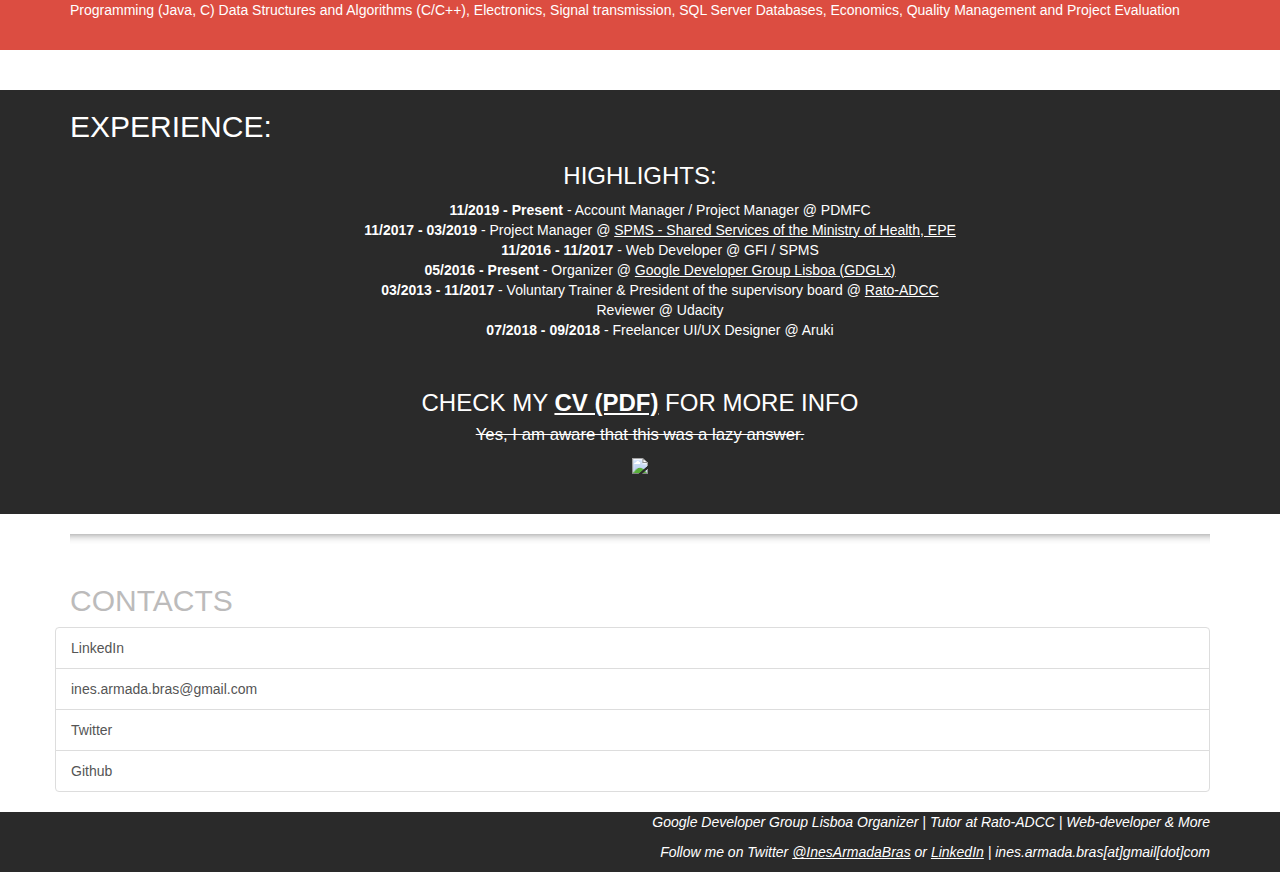
==== commit 737e9bd3: "Update index.html" ====
--- a/index.html
+++ b/index.html
@@ -119,7 +119,7 @@
                                 <div class="col-xs-12 col-md-8">
                                     <br>
                                     <h2 class="text-thin">Who am I?</h2>
-                                    <h3 class="text-center textwho">Account/Project Manager, MBA candidate, GDG Lisboa Organizer, Women Techmakers Portugal Booster, self proclaimed activist.</h3>
+                                    <h3 class="text-center textwho">Account/Project Manager, MBA candidate, GDG Lisboa Organizer, Women Techmakers Portugal Booster.</h3>
                                     <h3 class="text-center textwho">I'm a passionate about sharing knowledge that goes way beyond GDG,
                                     promoting the fight against info-exclusion & social-exclusion, but also a
                                     convicted herbivore, a knowledge sponge, cybersecurity fan, noobie & evangelist. </h3>
@@ -137,7 +137,7 @@
 
                                 </div>
                                 <div class="col-xs-12 col-md-4 me">
-                                    <img width="400px" align="center"  src="images\pic1.jpg">
+                                    <! --- <img width="400px" align="center"  src="images\pic1.jpg"> -->
                                 </div>
 
 
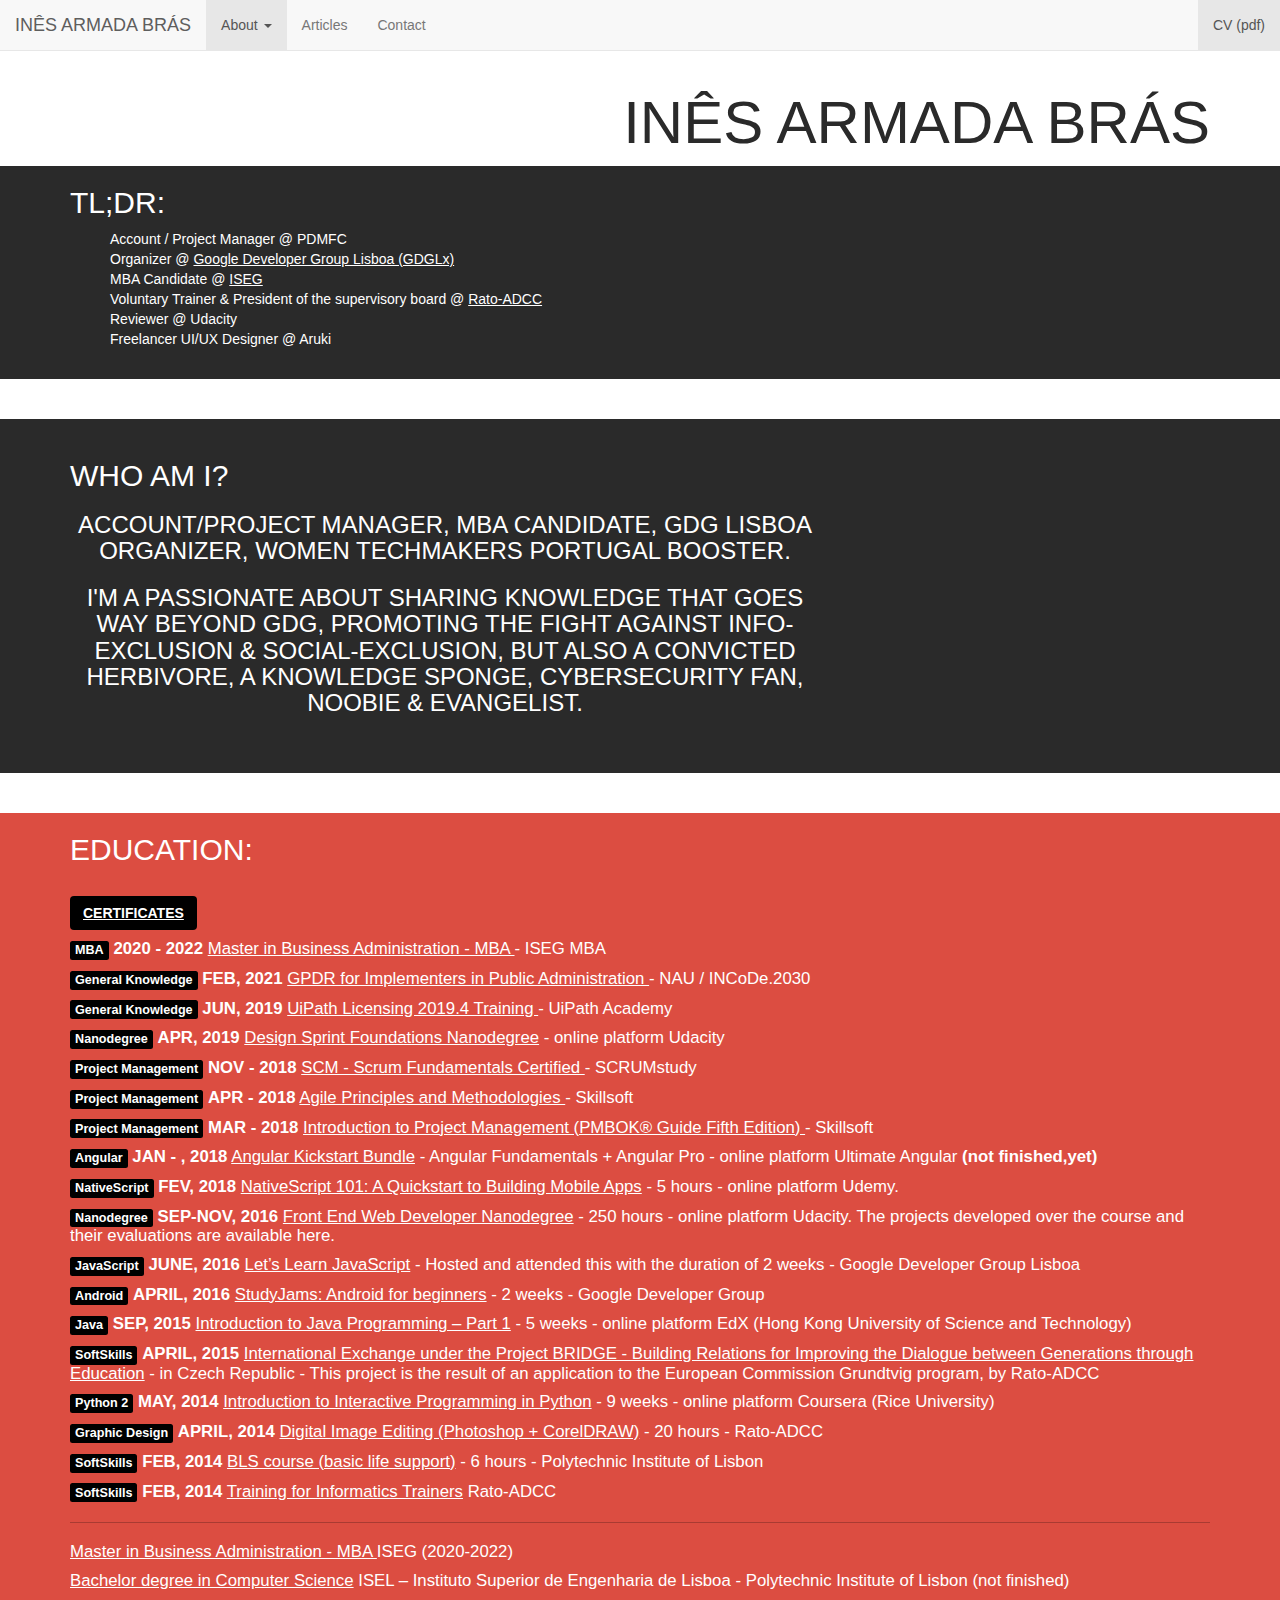
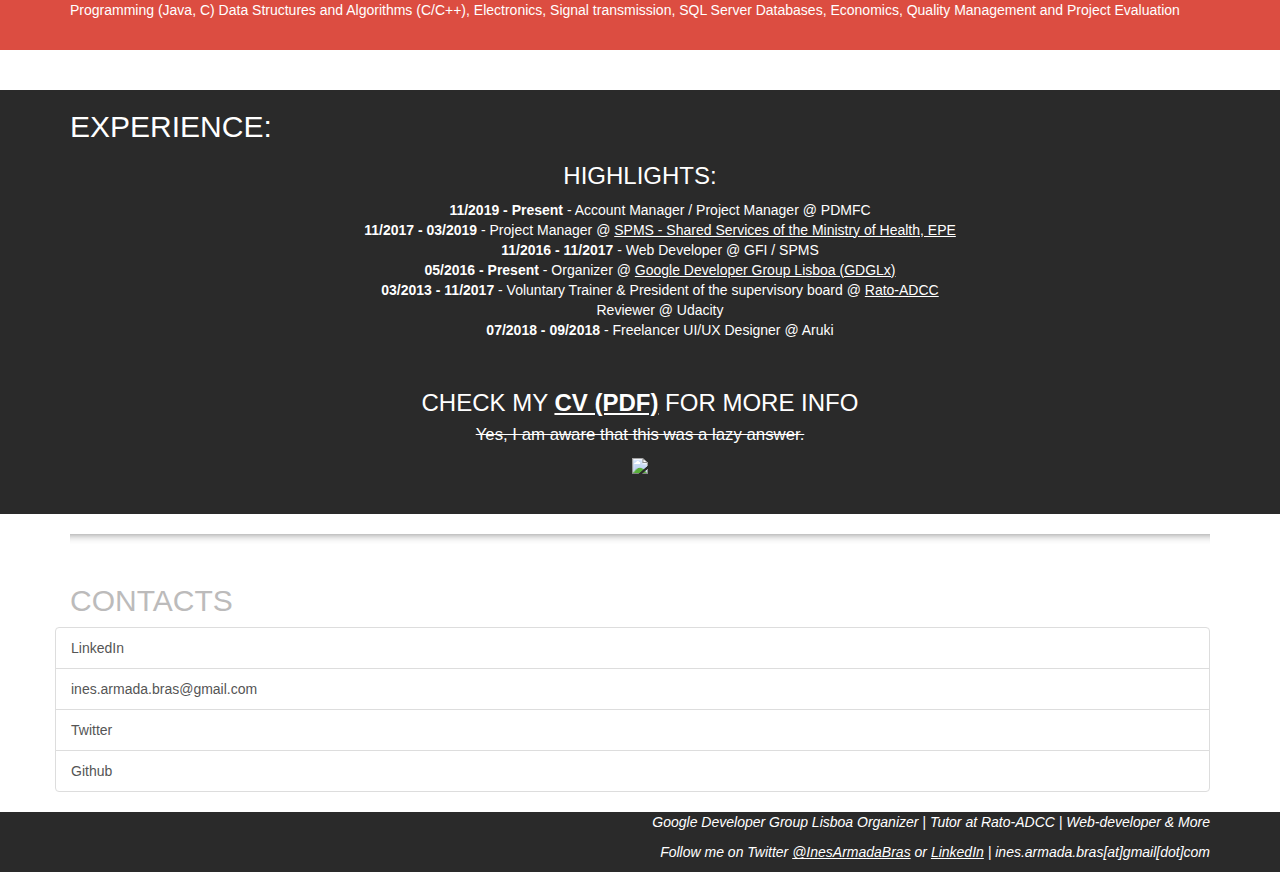
==== commit b6b9fc50: "Update index.html" ====
--- a/index.html
+++ b/index.html
@@ -56,10 +56,12 @@
                         </li>
                         <li><a href="#newspapers">Newspapers & More </a>-->
                         </li>
-                        <li><a href="gallery.html">Artwork & Banners</a>
+                     <li><a href="https://medium.com/@InesArmadaBras">Articles</a>
                         </li>
+                         <!-- <li><a href="gallery.html">Artwork & Banners</a>
+                        </li> 
                         <li><a href="https://inesarmadabras.portfoliobox.net/outrosprojectos">Other Worlds</a>
-                        </li>
+                        </li> -->
                         <li><a href="#contact">Contact</a>
                         </li>
                     </ul>
@@ -137,7 +139,7 @@
 
                                 </div>
                                 <div class="col-xs-12 col-md-4 me">
-                                    <! --- <img width="400px" align="center"  src="images\pic1.jpg"> -->
+                                    <!-- <img width="400px" align="center"  src="images\pic1.jpg"> -->
                                 </div>
 
 
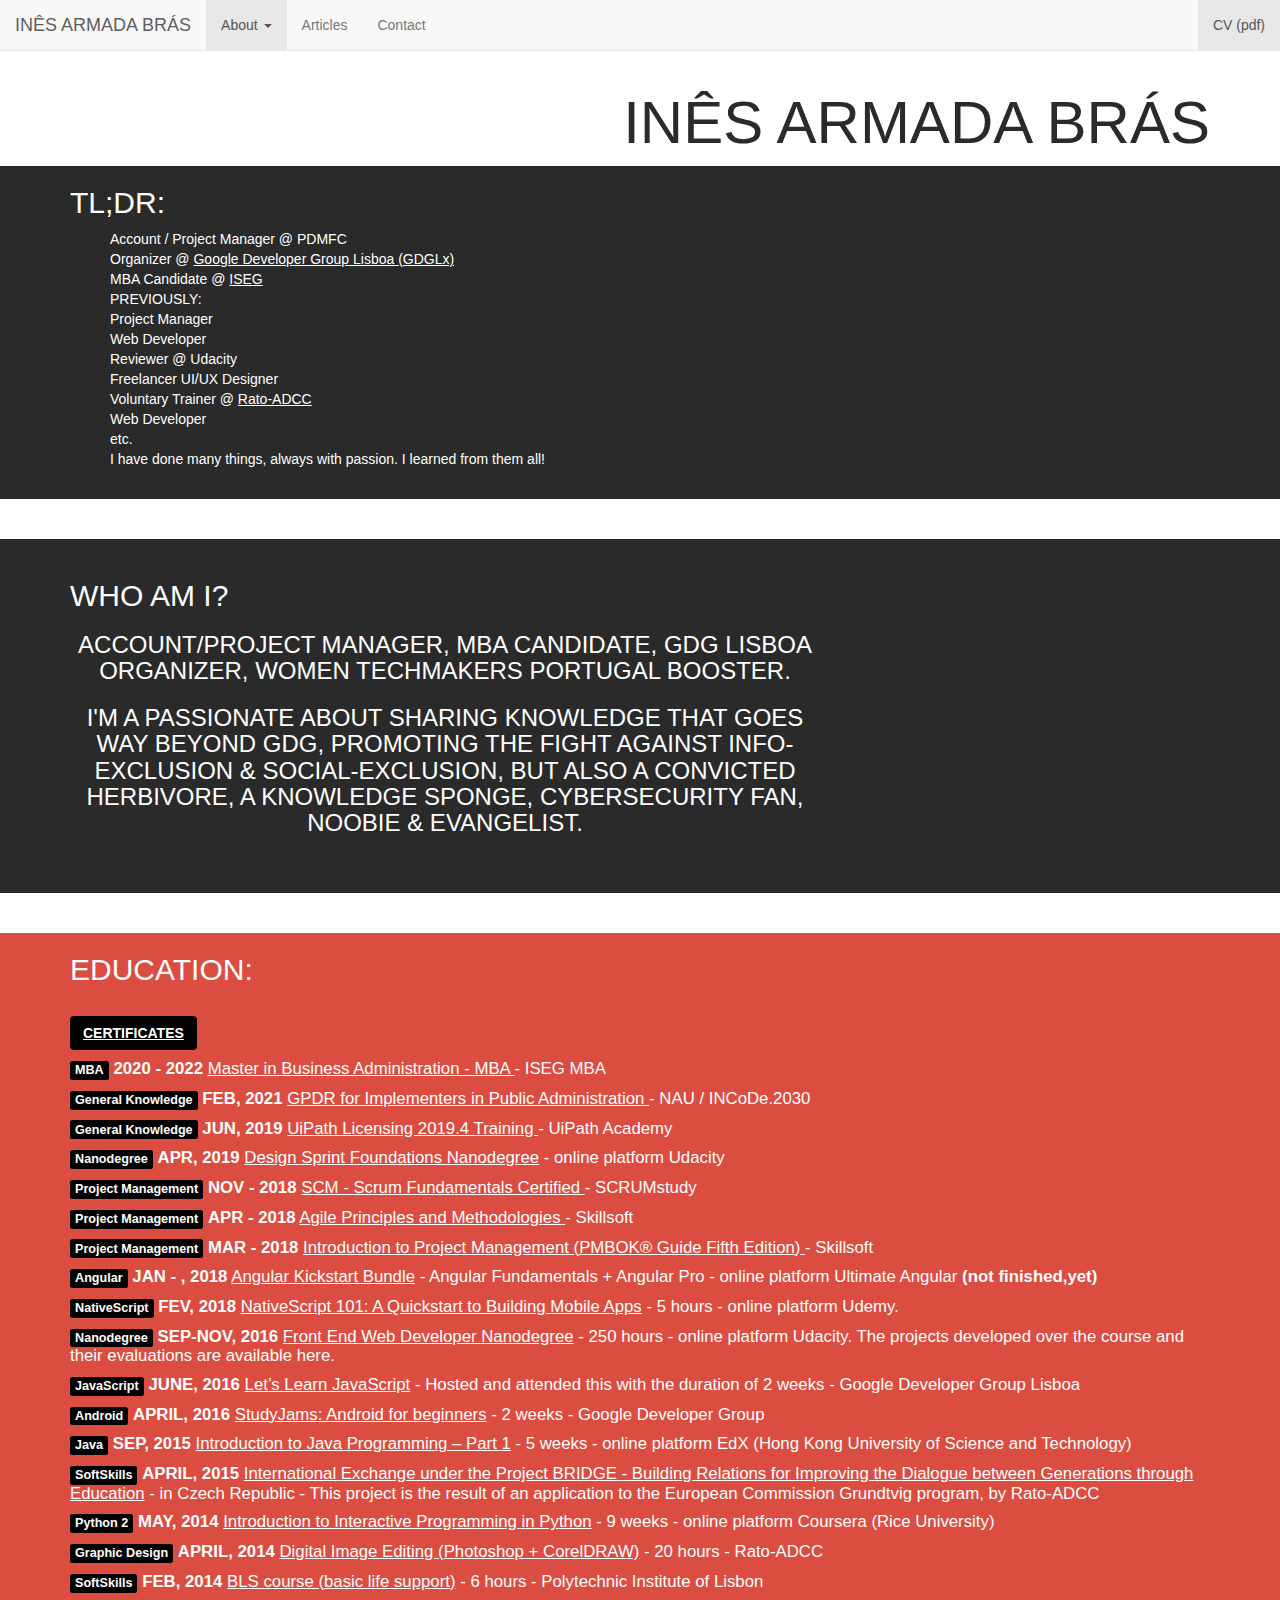
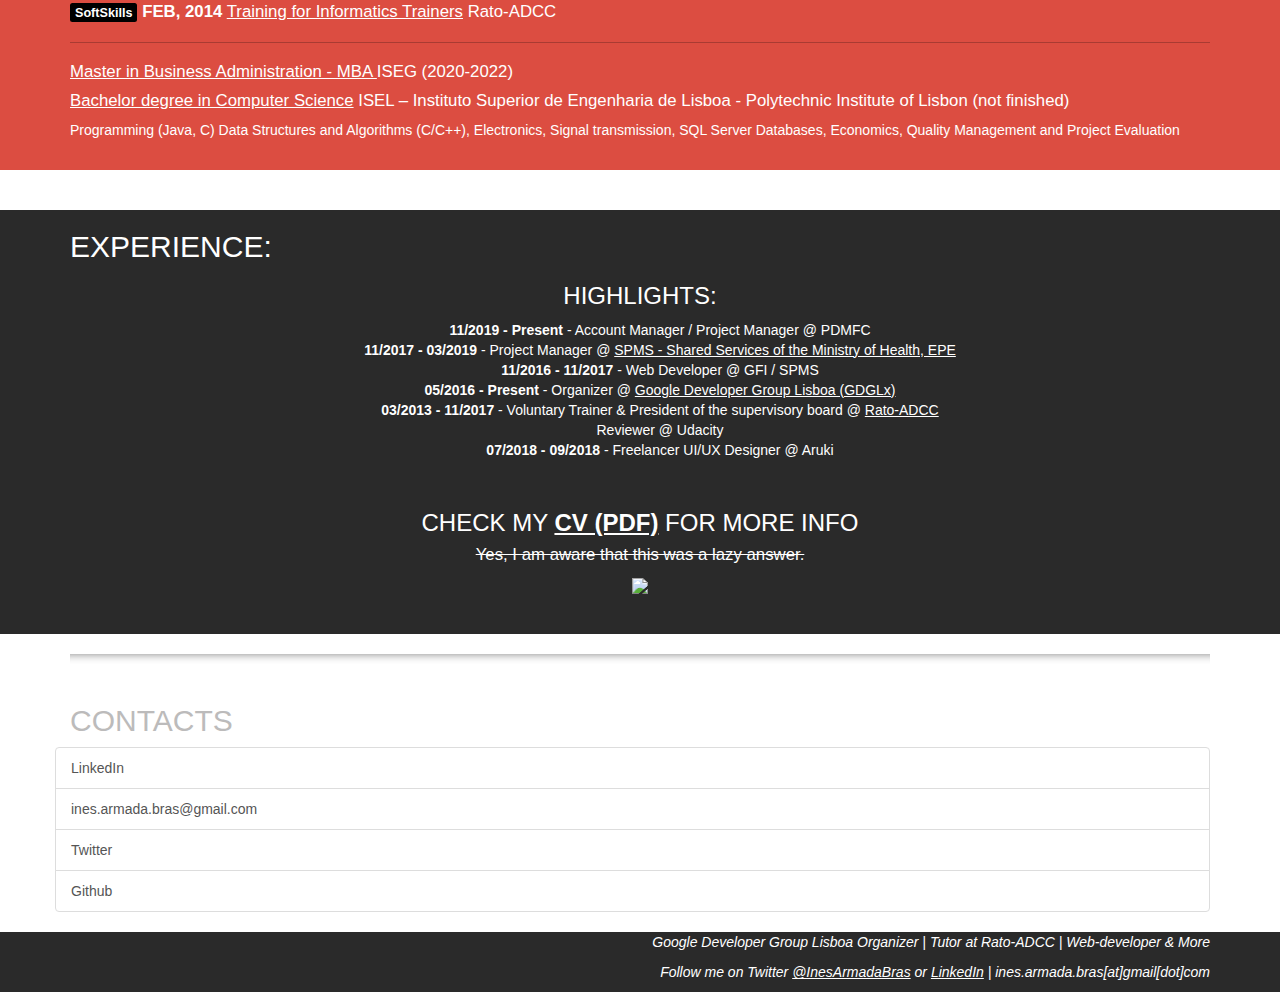
==== commit 618502fa: "Update index.html" ====
--- a/index.html
+++ b/index.html
@@ -66,7 +66,7 @@
                         </li>
                     </ul>
                     <ul class="nav navbar-nav navbar-right">
-                        <li class="active"><a href="https://drive.google.com/open?id=0B-LnqCYP1RM3Q1ZCM2tGcGJHWlk">CV (pdf)</a>
+                        <li class="active"><a href="https://drive.google.com/drive/folders/0B-LnqCYP1RM3Q1ZCM2tGcGJHWlk?resourcekey=0-1xfdj4VUD0o5WD6t4M-pYw&usp=sharing">CV (pdf)</a>
                         </li>
                     </ul>
                 </div>
@@ -94,9 +94,15 @@
                                     <li>Account / Project Manager @ PDMFC </li>
                                     <li> Organizer @ <a href="http://gdglisbon.xyz">Google Developer Group Lisboa (GDGLx)</a> </li>
                                     <li> MBA Candidate @ <a href="https://www.idefe.pt/cursos/mba">ISEG</a> </li>
-                                    <li> Voluntary Trainer & President of the supervisory board @ <a href="http://rato-adcc.pt/index.php/pt/rato-adcc/quem-somos">Rato-ADCC</a> </li>
+                                    <li>PREVIOUSLY:</li>
+                                    <li> Project Manager </li>
+                                    <li> Web Developer</li>
                                     <li> Reviewer @ Udacity</li>
-                                    <li> Freelancer UI/UX Designer @ Aruki</li>
+                                    <li> Freelancer UI/UX Designer</li>
+                                    <li> Voluntary Trainer @ <a href="http://rato-adcc.pt/index.php/pt/rato-adcc/quem-somos">Rato-ADCC</a> </li>
+                                    <li> Web Developer</li>
+                                    <li> etc. </li>
+                                    <li>I have done many things, always with passion. I learned from them all!</li>
                                  
                                     
                                 </ul>
@@ -129,7 +135,7 @@
 
                                     <h3><a href="https://twitter.com/@InesArmadaBras"><i class="fa fa-twitter" aria-hidden="true"></i></a>
                                         <a href="https://medium.com/@InesArmadaBras"><i class="fa fa-medium" aria-hidden="true"></i></a>
-                                        <a href="https://plus.google.com/+InesArmadaBras"><i class="fa fa-google-plus-official" aria-hidden="true"></i></a>
+                                
                                         <a href="https://github.com/inesarmadabras"><i class="fa fa-github" aria-hidden="true"></i></a>
                                         <a href="https://www.linkedin.com/in/inesarmadabras/"><i class="fa fa-linkedin" aria-hidden="true"></i></a>
                                         <a href="https://t.me/iabras"><i class="fa fa-telegram" aria-hidden="true"></i></a>
@@ -138,10 +144,9 @@
                                     </h3>
 
                                 </div>
-                                <div class="col-xs-12 col-md-4 me">
-                                    <!-- <img width="400px" align="center"  src="images\pic1.jpg"> -->
-                                </div>
-
+                                  <!-- <div class="col-xs-12 col-md-4 me">
+                                    <img width="400px" align="center"  src="images\pic1.jpg"> 
+                                </div> -->
 
                             </article>
 
@@ -237,7 +242,7 @@
                                 </ul>
                                <br>
                          
-                                <h3>Check my <a href="https://drive.google.com/open?id=0B-LnqCYP1RM3Q1ZCM2tGcGJHWlk"><b>CV (pdf)</b></a> for more info</H4>
+                                <h3>Check my <a href="https://drive.google.com/drive/folders/0B-LnqCYP1RM3Q1ZCM2tGcGJHWlk?resourcekey=0-1xfdj4VUD0o5WD6t4M-pYw&usp=sharing"><b>CV (pdf)</b></a> for more info</H4>
                                 <h4><strike>Yes, I am aware that this was a lazy answer.</strike></h4>
                                     <img width="150px" src="http://i.imgur.com/nHHwMQR.gif">
                                     <br> <br> <br>
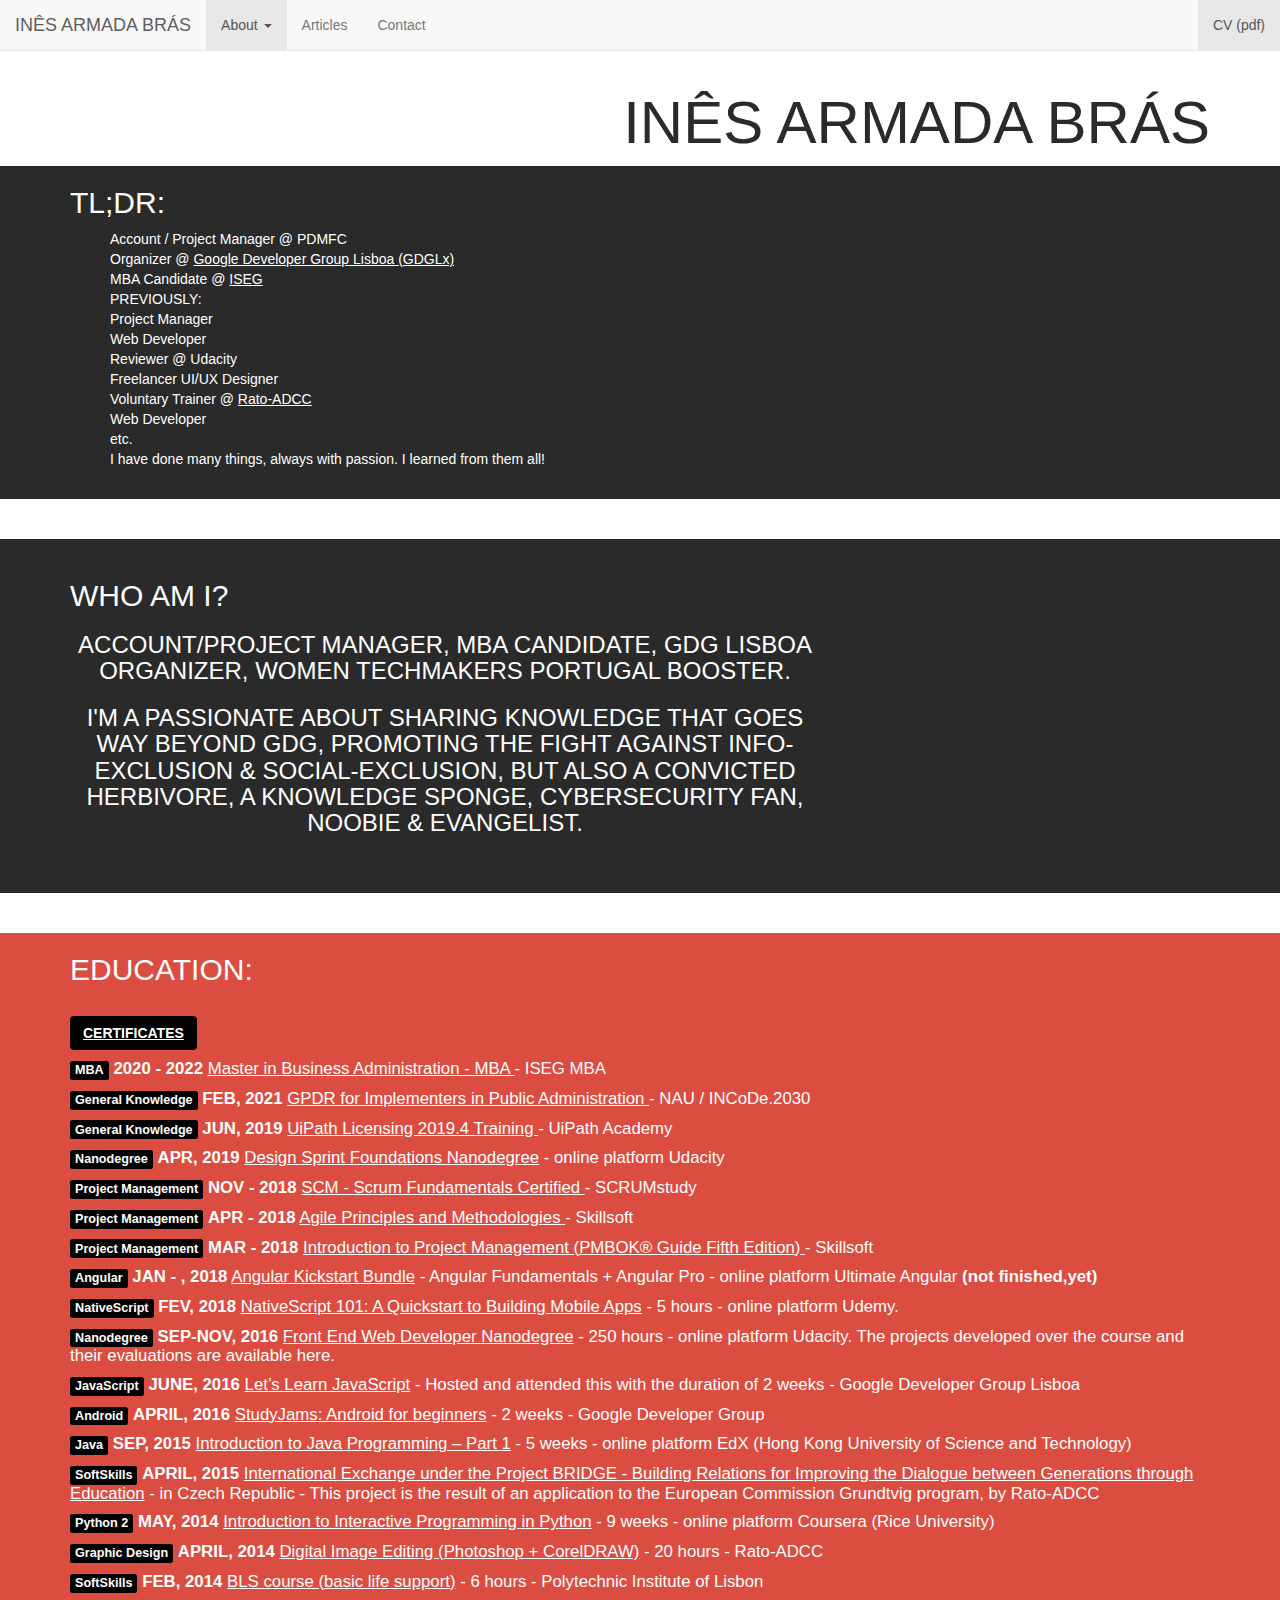
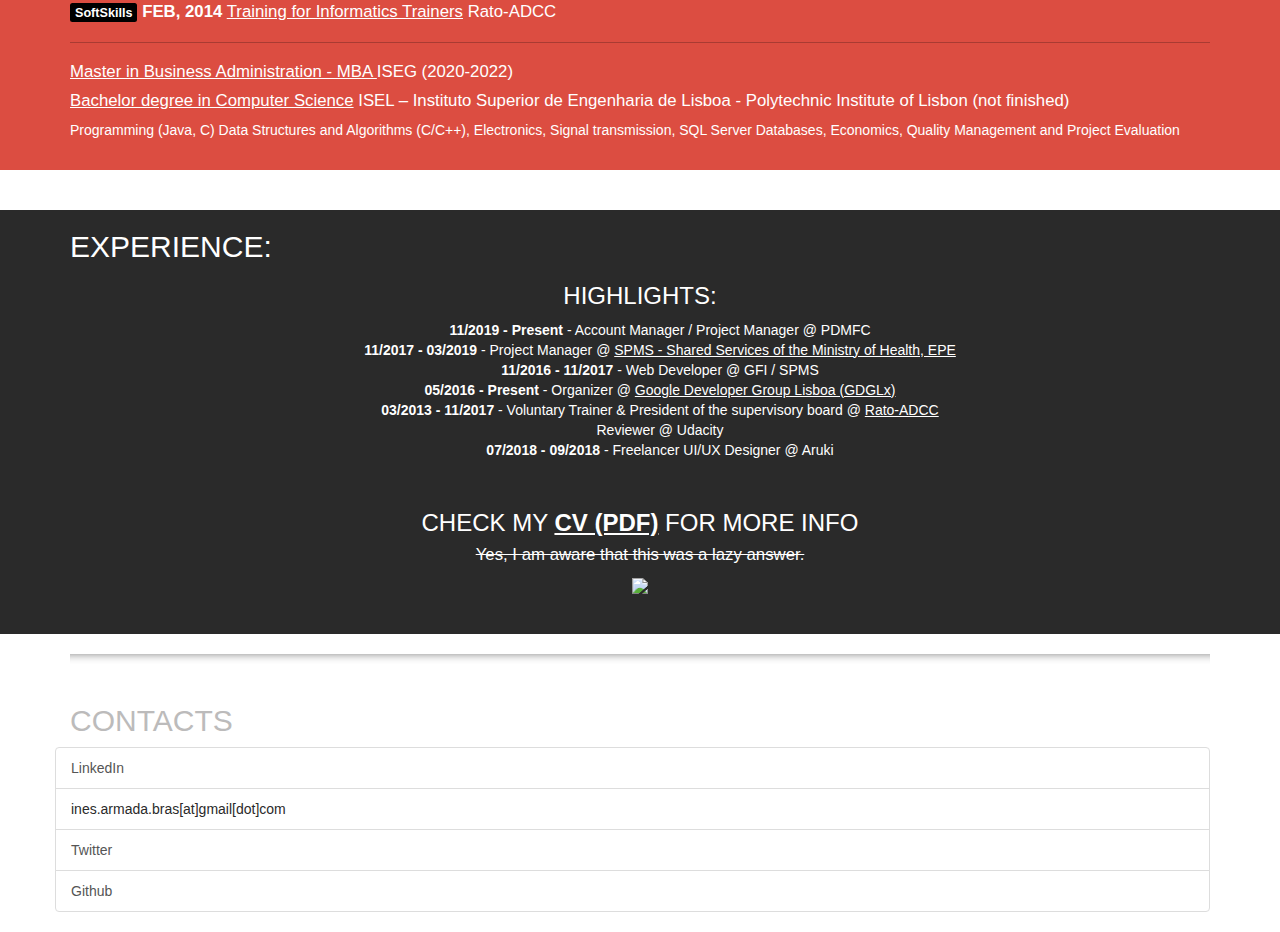
==== commit 4436e4a6: "Update index.html" ====
--- a/index.html
+++ b/index.html
@@ -628,7 +628,7 @@
                 <section class="row">
                     <div class="col-md-12 list-group">
                         <a href="http://bit.ly/227L9AN" class="list-group-item">LinkedIn</a>
-                        <a href="mailto:ines.armada.bras@gmail.com" class="list-group-item">ines.armada.bras@gmail.com</a>
+                        <p class="list-group-item">ines.armada.bras[at]gmail[dot]com</p>
                         <a href="http://twitter.com/@InesArmadaBras" class="list-group-item">Twitter</a>
                         <a href="http://github.com/inesarmadabras/" class="list-group-item">Github</a>
                     </div>
@@ -637,10 +637,10 @@
             <!--END max contacts-->
             <div id="footer" class="bg1 textbg1">
                 <footer class="container">
-                    <p><em>Google Developer Group Lisboa Organizer | Tutor at Rato-ADCC | Web-developer & More</em>
+                     <!-- <p><em>Google Developer Group Lisboa Organizer | Tutor at Rato-ADCC | Web-developer & More</em>
                     </p>
                     <p><em>Follow me on Twitter  <a href="http://twitter.com/@InesArmadaBras">@InesArmadaBras</a> or <a href="http://bit.ly/227L9AN">LinkedIn</a>   |  ines.armada.bras[at]gmail[dot]com </em>
-                    </p>
+                    </p> -->
                 </footer>
             </div>
             <!--END footer-->
